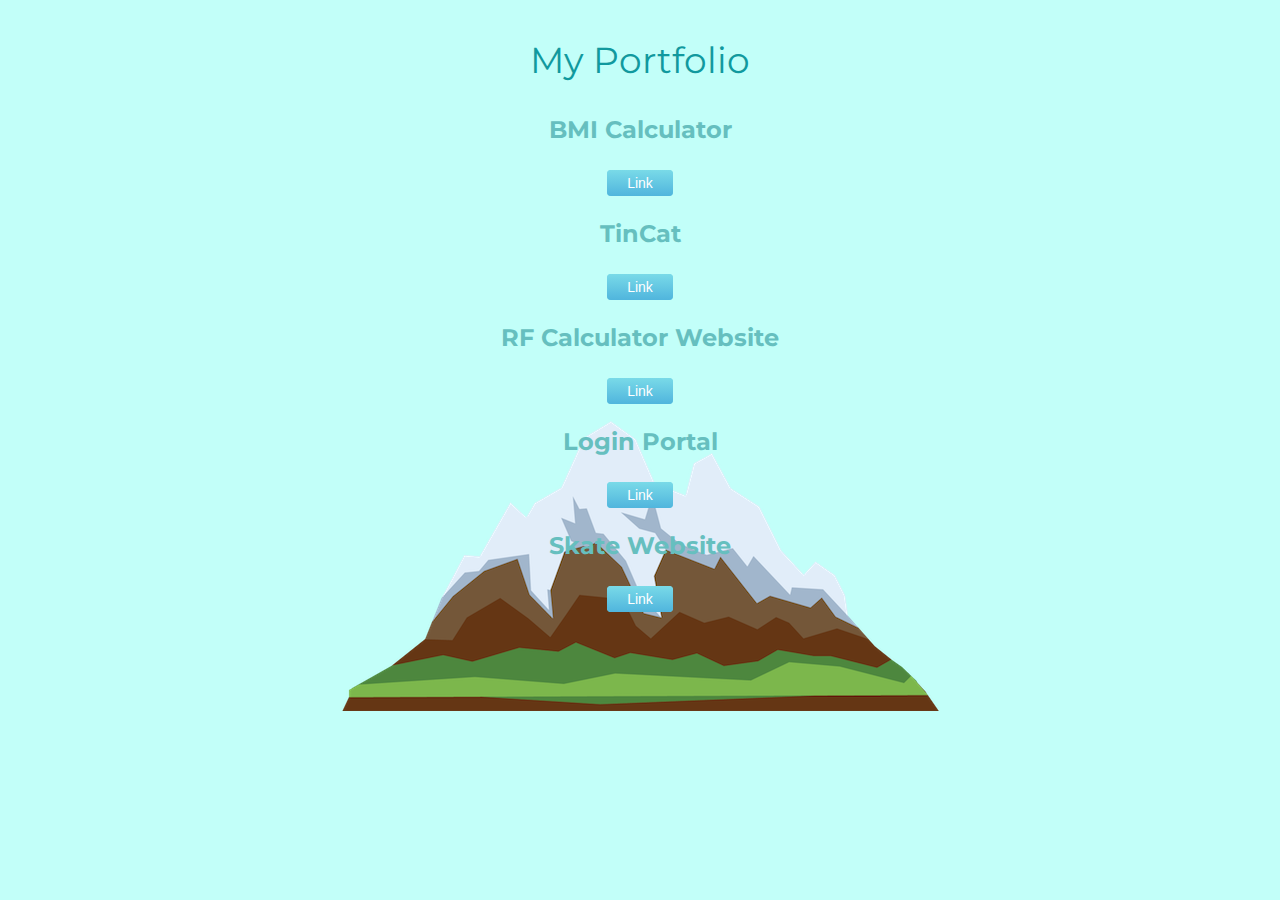
==== Resume Page/resumeLinks.html @ d5bc1ec5 "Add files via upload" ====
<!DOCTYPE html>
<html lang="en">
<head>
    <meta charset="UTF-8">
    <meta http-equiv="X-UA-Compatible" content="IE=edge">
    <meta name="viewport" content="width=device-width, initial-scale=1.0">
    <link rel="icon" href="letter-a.ico" type="image/x-icon"/>
    <link rel="preconnect" href="https://fonts.googleapis.com">
    <link rel="preconnect" href="https://fonts.gstatic.com" crossorigin>
    <link href="https://fonts.googleapis.com/css2?family=Merriweather&family=Montserrat&family=Sacramento&display=swap" rel="stylesheet">
    <link rel="stylesheet" href="style.css">
    <title>Adwait Sumbh</title>
</head>
<body>
    <!-- <img class="top-cld" src="Images/cloud.png" alt="cloud-img">
    <img class="btm-cld" src="Images/cloud.png" alt="cloud-img">
        <img src="Images/mountain.png" alt="cloud-img"> -->
    <div class="skills">
        <h2>My Portfolio</h2>
        <div class="skill-row">
          <h3>BMI Calculator</h3>
          <a class="btn" href="https://toad153.github.io/BMI-Calculator/">Link</a>
        </div>
        <div class="skill-row">
          <h3>TinCat</h3>
          <a class="btn" href="https://toad153.github.io/TinCat/">Link</a>
        </div>
        <div class="skill-row">
          <h3>RF Calculator Website</h3>
          <a class="btn" href="https://toad153.github.io/RF-Calculator/">Link</a>
        </div>
        <div class="skill-row">
          <h3>Login Portal</h3>
          <a class="btn" href="https://toad153.github.io/Login-Portal/">Link</a>
        </div>
        <div class="skill-row">
            <h3>Skate Website</h3>
            <a class="btn" href="https://toad153.github.io/Skate-Website/">Link</a>
          </div>
      </div>
</body>
</html>
---- Resume Page/style.css ----
body {
    margin: 0;
    text-align: center;
    font-family: 'Merriweather', serif;
    background-color: #C2FFF9;
    background-image: url("Images/mountain.png");
    background-position: bottom;
    background-repeat: no-repeat;
}

.skills {
    text-align: center;
    margin: 3% 5% 0% 5%;
    padding-bottom: 8%;
}

h2{
    font-family: 'Montserrat', sans-serif;
    font-size: 2.25rem;
    color: #11999E;
    font-weight: normal;
}

h3{
    font-family: 'Montserrat', sans-serif;
    color: #66BFBF;
    font-size: 1.5rem;
    line-height: 1.5;
}

.btn {
    background: #79DAE8;
    background-image: -webkit-linear-gradient(top, #79DAE8, #50b5dd);
    background-image: -moz-linear-gradient(top, #79DAE8, #50b5dd);
    background-image: -ms-linear-gradient(top, #79DAE8, #50b5dd);
    background-image: -o-linear-gradient(top, #79DAE8, #50b5dd);
    background-image: linear-gradient(to bottom, #79DAE8, #50b5dd);
    -webkit-border-radius: 4;
    -moz-border-radius: 4;
    border-radius: 4px;
    font-family: Arial;
    color: #ffffff;
    font-size: 14px;
    padding: 5px 20px 5px 20px;
    text-decoration: none;
  }


/* a, a:hover, a:focus, a:active {
    text-decoration: none;
    color: inherit;
}    */
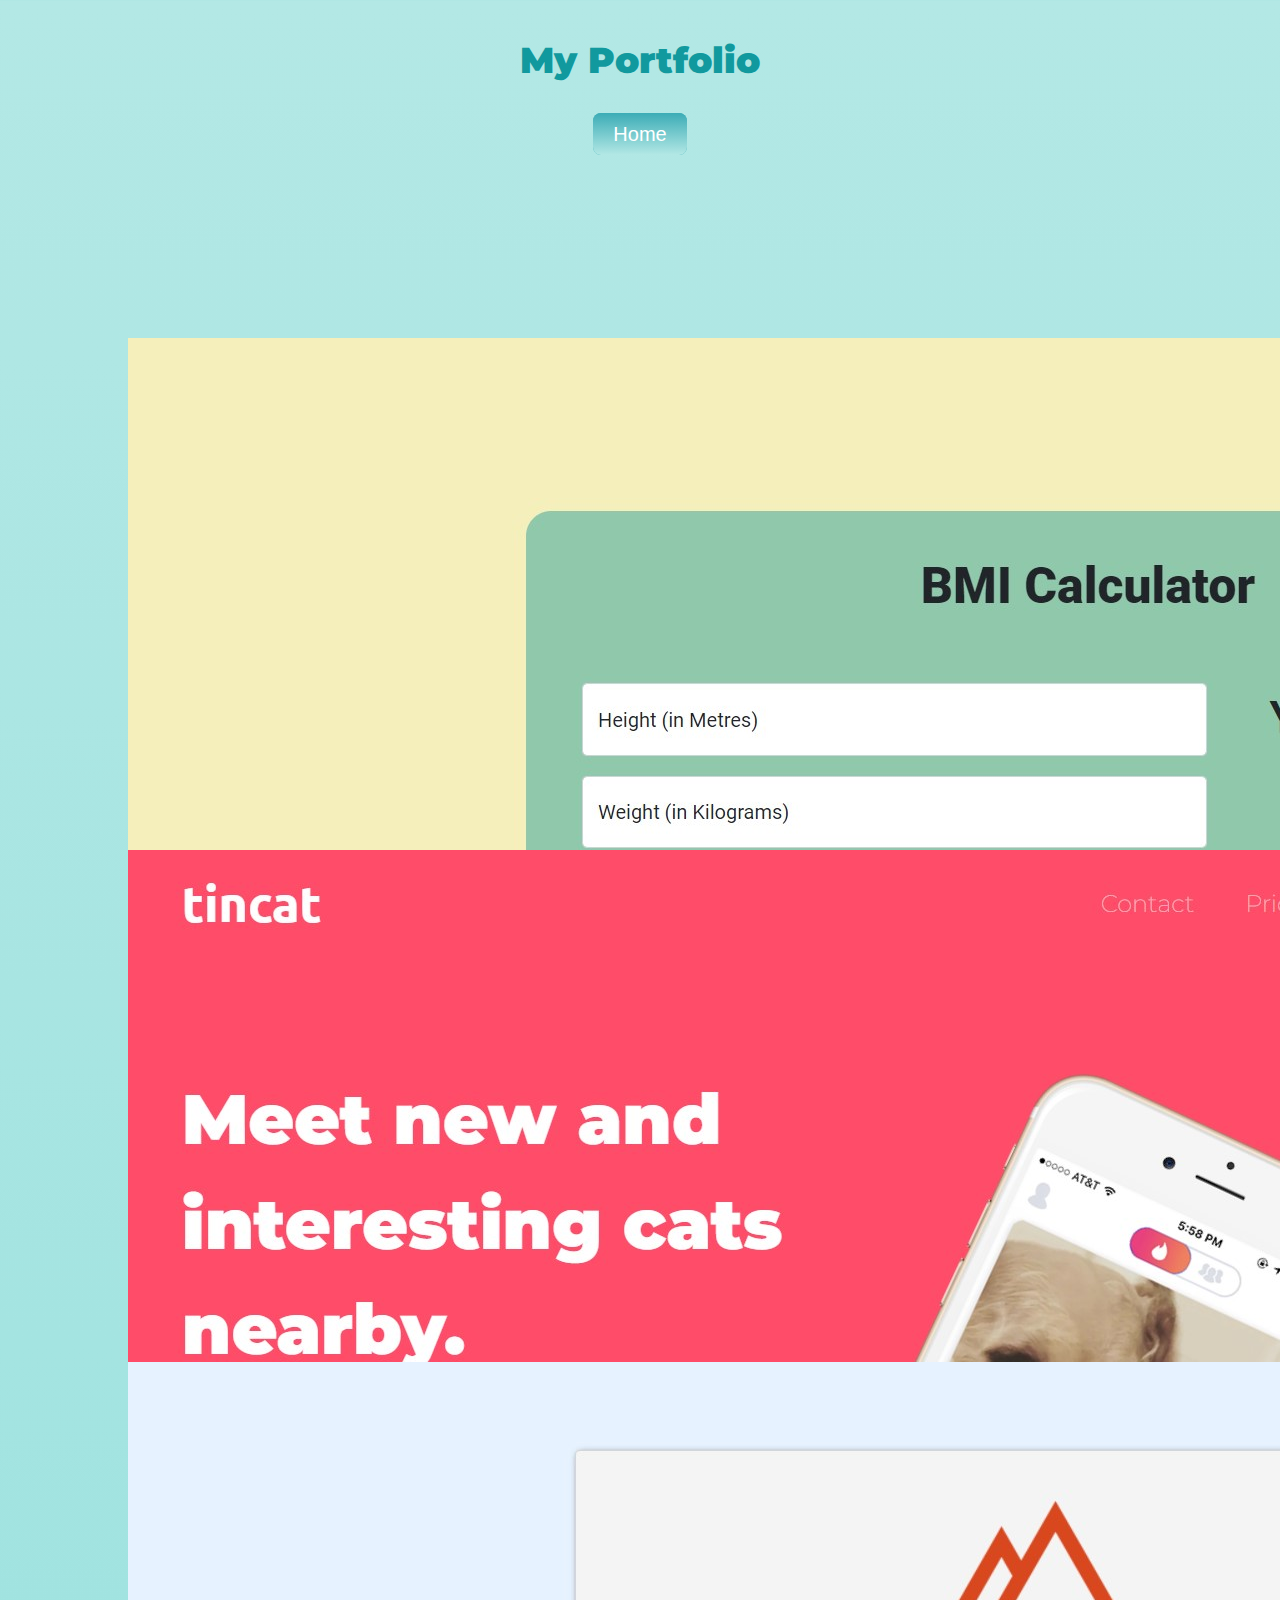
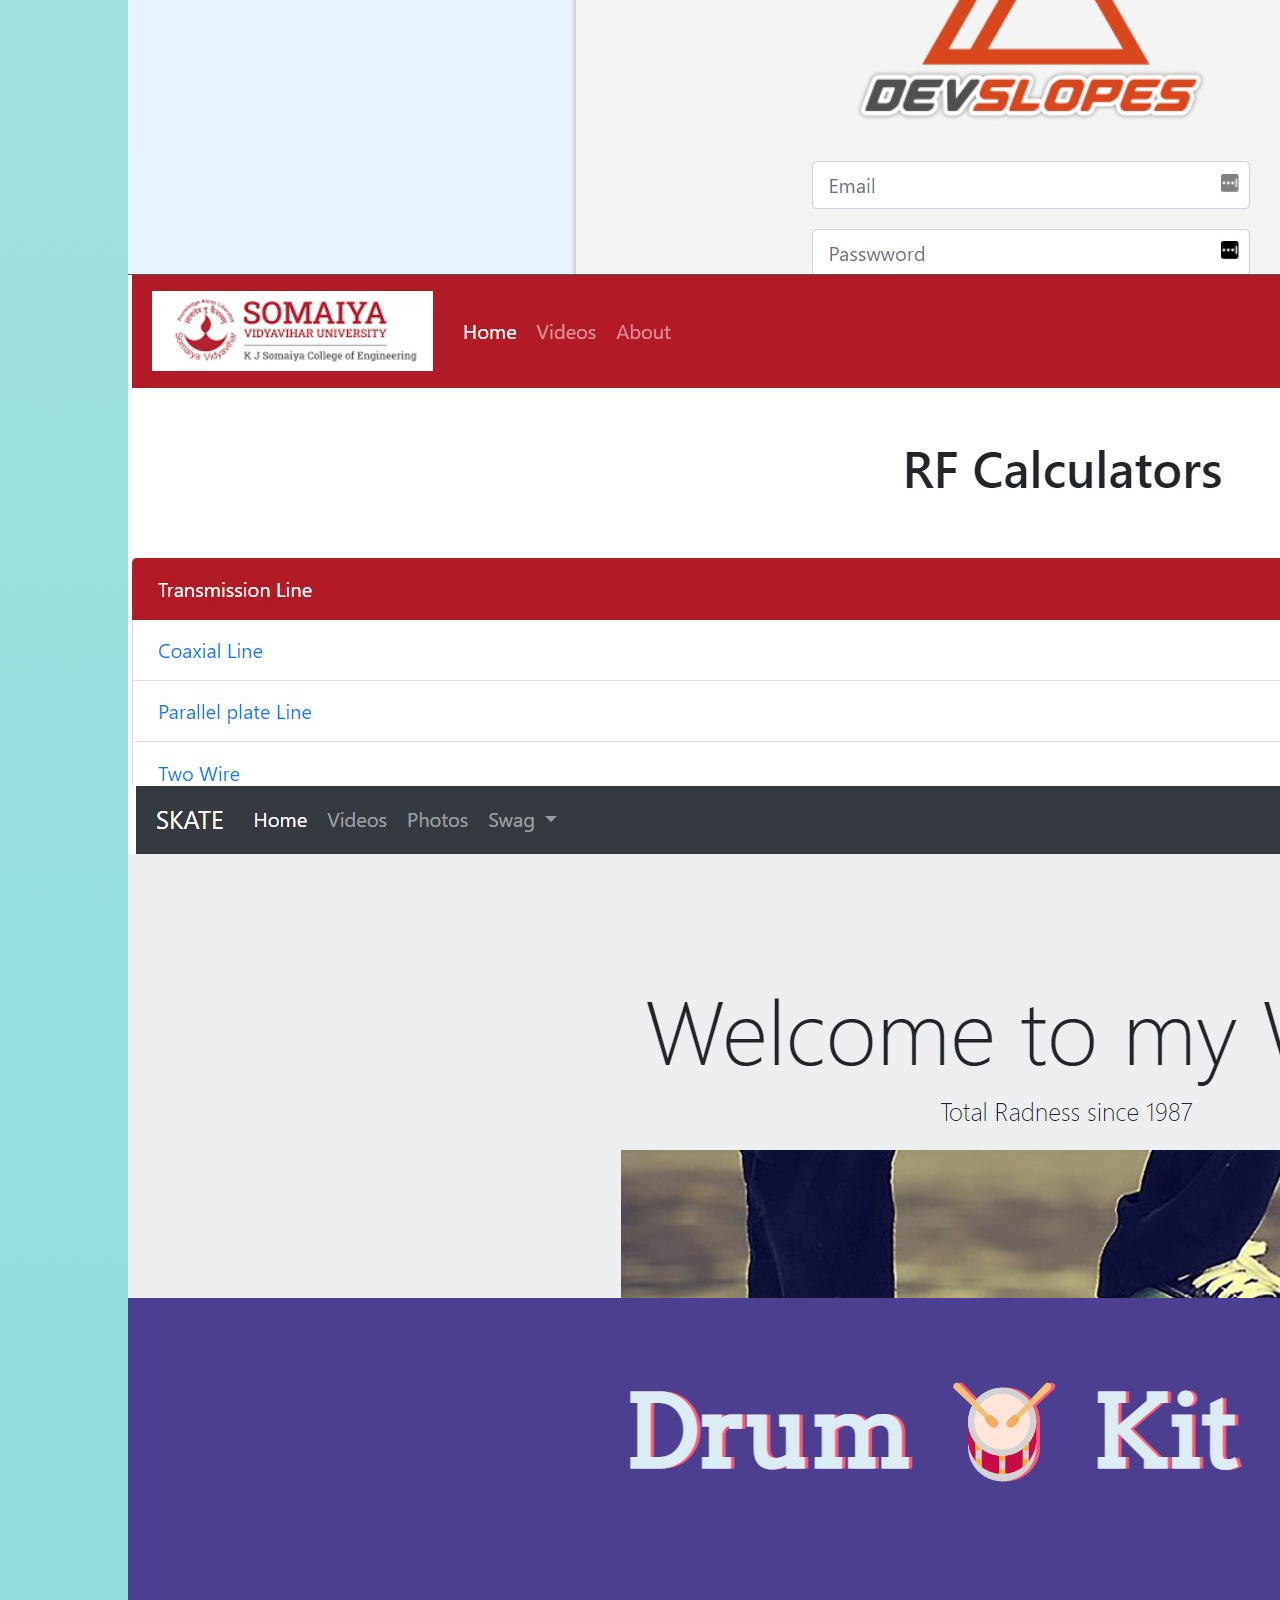
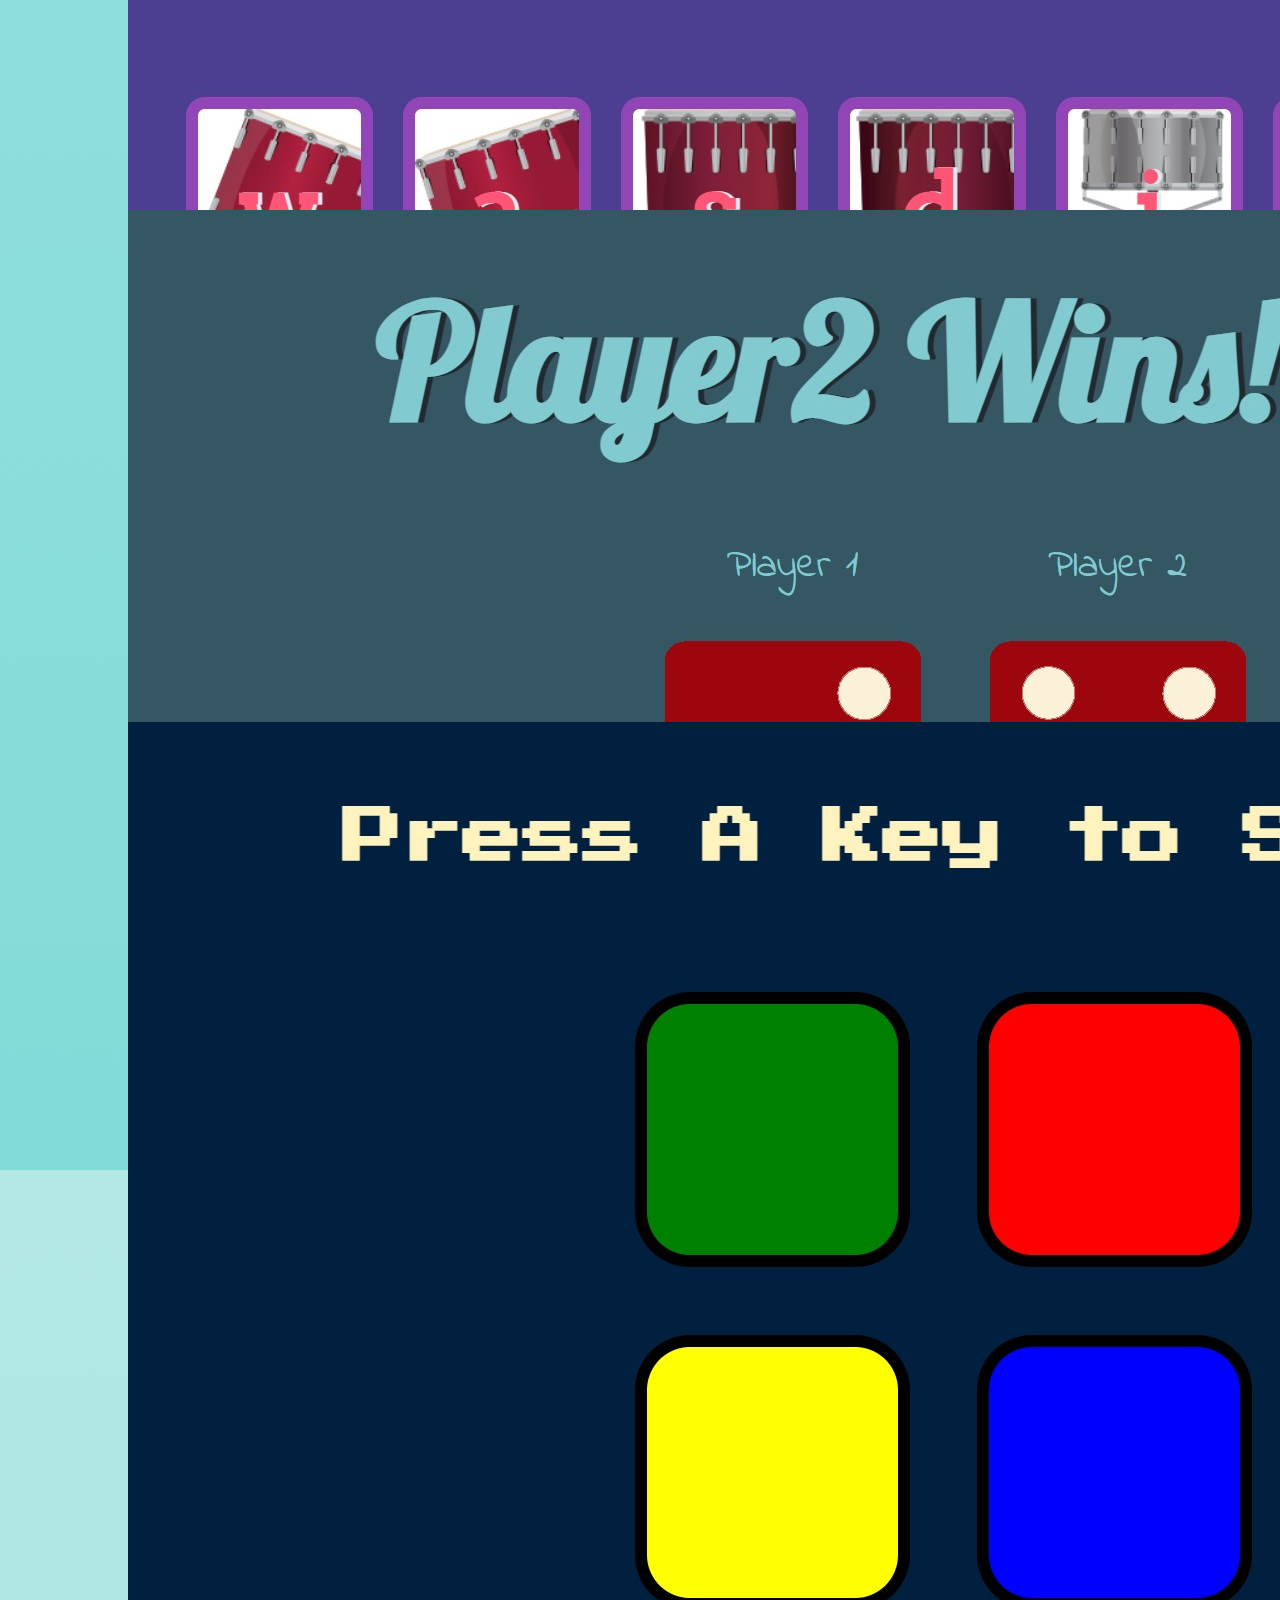
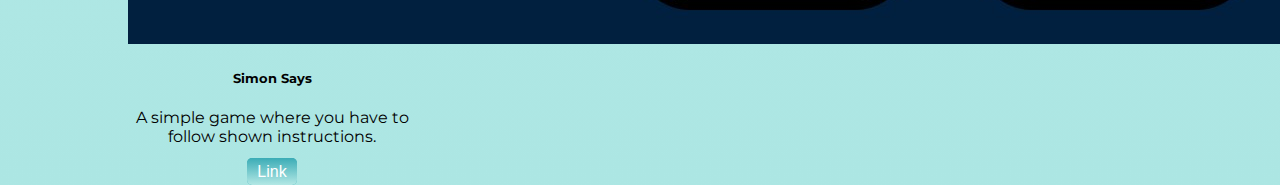
==== commit 992af18e: "Add files via upload" ====
--- a/Resume Page/resumeLinks.html
+++ b/Resume Page/resumeLinks.html
@@ -1,42 +1,119 @@
 <!DOCTYPE html>
 <html lang="en">
+
 <head>
-    <meta charset="UTF-8">
-    <meta http-equiv="X-UA-Compatible" content="IE=edge">
-    <meta name="viewport" content="width=device-width, initial-scale=1.0">
-    <link rel="icon" href="letter-a.ico" type="image/x-icon"/>
-    <link rel="preconnect" href="https://fonts.googleapis.com">
-    <link rel="preconnect" href="https://fonts.gstatic.com" crossorigin>
-    <link href="https://fonts.googleapis.com/css2?family=Merriweather&family=Montserrat&family=Sacramento&display=swap" rel="stylesheet">
-    <link rel="stylesheet" href="style.css">
-    <title>Adwait Sumbh</title>
+  <meta charset="UTF-8">
+  <meta http-equiv="X-UA-Compatible" content="IE=edge">
+  <meta name="viewport" content="width=device-width, initial-scale=1.0">
+  <link rel="icon" href="letter-a.ico" type="image/x-icon" />
+  <link rel="preconnect" href="https://fonts.googleapis.com">
+  <link rel="preconnect" href="https://fonts.gstatic.com" crossorigin>
+  <link href="https://fonts.googleapis.com/css2?family=Merriweather&family=Montserrat&family=Sacramento&display=swap"
+    rel="stylesheet">
+  <link href="https://cdn.jsdelivr.net/npm/bootstrap@5.1.3/dist/css/bootstrap.min.css" rel="stylesheet"
+    integrity="sha384-1BmE4kWBq78iYhFldvKuhfTAU6auU8tT94WrHftjDbrCEXSU1oBoqyl2QvZ6jIW3" crossorigin="anonymous">
+
+  <link rel="stylesheet" href="style.css">
+  <title>Adwait Sumbh</title>
 </head>
+
 <body>
-    <!-- <img class="top-cld" src="Images/cloud.png" alt="cloud-img">
+  <!-- <img class="top-cld" src="Images/cloud.png" alt="cloud-img">
     <img class="btm-cld" src="Images/cloud.png" alt="cloud-img">
         <img src="Images/mountain.png" alt="cloud-img"> -->
-    <div class="skills">
-        <h2>My Portfolio</h2>
-        <div class="skill-row">
-          <h3>BMI Calculator</h3>
-          <a class="btn" href="https://toad153.github.io/BMI-Calculator/">Link</a>
+  <h2 class="skills">My Portfolio</h2>
+  <div class="contact">
+    <a  href="https://toad153.github.io/Resume/" class="btnHome btn-lg" href="Resume Page/resumeLinks.html">Home</a>
+  </div>
+  <div class="row row-cols-1 row-cols-md-4 mb-4 text-center">
+    <div class="col">
+      <div class="card" style="width: 18rem; height: 20rem;">
+        <img src="Images/bmi.jpg" class="card-img-top" alt="...">
+        <div class="card-body">
+          <h5 class="card-title">BMI Calculator</h5>
+          <p class="card-text"> A Simple BMI-Calculator made using HTML, CSS and Javascript.</p>
+          <a href="https://toad153.github.io/BMI-Calculator/" class="btn btn-light">Link</a>
         </div>
-        <div class="skill-row">
-          <h3>TinCat</h3>
-          <a class="btn" href="https://toad153.github.io/TinCat/">Link</a>
+      </div>
+    </div>
+    <div class="col">
+      <div class="card" style="width: 18rem; height: 20rem;">
+        <img src="Images/tincat.jpg" class="card-img-top" alt="...">
+        <div class="card-body">
+          <h5 class="card-title">TinCat</h5>
+          <p class="card-text">A simple Startup Landing Page for TinCat.</p>
+          <a href="https://toad153.github.io/TinCat/" class="btn btn-light">Link</a>
         </div>
-        <div class="skill-row">
-          <h3>RF Calculator Website</h3>
-          <a class="btn" href="https://toad153.github.io/RF-Calculator/">Link</a>
+      </div>
+    </div>
+    <div class="col">
+      <div class="card" style="width: 18rem; height: 20rem;">
+        <img src="Images/login.jpg" class="card-img-top" alt="...">
+        <div class="card-body">
+          <h5 class="card-title">Login Portal</h5>
+          <p class="card-text">A simple Login Portal for Startup.</p>
+          <a href="https://toad153.github.io/Login-Portal/" class="btn btn-light login-btn">Link</a>
         </div>
-        <div class="skill-row">
-          <h3>Login Portal</h3>
-          <a class="btn" href="https://toad153.github.io/Login-Portal/">Link</a>
+      </div>
+    </div>
+    <div class="col">
+      <div class="card" style="width: 18rem; height: 20rem;">
+        <img src="Images/Rf.jpg" class="card-img-top" alt="...">
+        <div class="card-body">
+          <h5 class="card-title">RF Calculator Website</h5>
+          <p class="card-text">A Radio Frequency Calculator Website which was made in group as a college project.</p>
+          <a href="https://toad153.github.io/RF-Calculator/" class="btn btn-light">Link</a>
         </div>
-        <div class="skill-row">
-            <h3>Skate Website</h3>
-            <a class="btn" href="https://toad153.github.io/Skate-Website/">Link</a>
-          </div>
       </div>
+    </div>
+  </div>
+
+  <div class="row row-cols-1 row-cols-md-4 mb-4 text-center">
+    <div class="col">
+      <div class="card" style="width: 18rem; height: 20rem;">
+        <img src="Images/skate.jpg" class="card-img-top" alt="...">
+        <div class="card-body">
+          <h5 class="card-title">Skate Website</h5>
+          <p class="card-text"> One of my first website that I made using HTML, CSS and Bootstrap</p>
+          <a href="https://toad153.github.io/Skate-Website/" class="btn btn-light">Link</a>
+        </div>
+      </div>
+    </div>
+    <div class="col">
+      <div class="card" style="width: 18rem; height: 20rem;">
+        <img src="Images/drums.jpg" class="card-img-top" alt="...">
+        <div class="card-body">
+          <h5 class="card-title">Drum Kit</h5>
+          <p class="card-text">A Drum kit website to have fun with Drums.</p>
+          <a href="https://toad153.github.io/Drum-Kit/" class="btn btn-light">Link</a>
+        </div>
+      </div>
+    </div>
+    <div class="col">
+      <div class="card" style="width: 18rem; height: 20rem;">
+        <img src="Images/dicee.jpg" class="card-img-top" alt="...">
+        <div class="card-body">
+          <h5 class="card-title">Dicee Game</h5>
+          <p class="card-text">A 1v1 dice game where the highest number wins!</p>
+          <a href="https://toad153.github.io/Dicee-Game/" class="btn btn-light">Link</a>
+        </div>
+      </div>
+    </div>
+    <div class="col">
+      <div class="card" style="width: 18rem; height: 20rem;">
+        <img src="Images/simon.jpg" class="card-img-top" alt="...">
+        <div class="card-body">
+          <h5 class="card-title">Simon Says</h5>
+          <p class="card-text">A simple game where you have to follow shown instructions.</p>
+          <a href="https://toad153.github.io/Simon-Says/" class="btn btn-light">Link</a>
+        </div>
+      </div>
+    </div>
+  </div>
+
+
+
+
 </body>
+
 </html>--- a/Resume Page/style.css
+++ b/Resume Page/style.css
@@ -1,27 +1,31 @@
 body {
     margin: 0;
     text-align: center;
-    font-family: 'Merriweather', serif;
-    background-color: #C2FFF9;
-    background-image: url("Images/mountain.png");
+    font-family: 'Montserrat', sans-serif;
+    background: rgb(130, 219, 216);
+    background: linear-gradient(0deg, rgba(130, 219, 216, 1) 0%, rgba(179, 232, 229, 1) 100%);
+    /* background-image: url("Images/mountain.png");
     background-position: bottom;
-    background-repeat: no-repeat;
+    background-repeat: no-repeat; */
+    margin-bottom: 10%;
 }
 
 .skills {
     text-align: center;
     margin: 3% 5% 0% 5%;
-    padding-bottom: 8%;
+    padding-bottom: 2%;
+    font-weight: 900;
 }
 
-h2{
+h2 {
     font-family: 'Montserrat', sans-serif;
     font-size: 2.25rem;
     color: #11999E;
     font-weight: normal;
 }
 
-h3{
+h3,
+h4 {
     font-family: 'Montserrat', sans-serif;
     color: #66BFBF;
     font-size: 1.5rem;
@@ -29,21 +33,68 @@
 }
 
 .btn {
-    background: #79DAE8;
-    background-image: -webkit-linear-gradient(top, #79DAE8, #50b5dd);
-    background-image: -moz-linear-gradient(top, #79DAE8, #50b5dd);
-    background-image: -ms-linear-gradient(top, #79DAE8, #50b5dd);
-    background-image: -o-linear-gradient(top, #79DAE8, #50b5dd);
-    background-image: linear-gradient(to bottom, #79DAE8, #50b5dd);
-    -webkit-border-radius: 4;
-    -moz-border-radius: 4;
-    border-radius: 4px;
+    background: #3BACB6;
+    background-image: -webkit-linear-gradient(top, #3BACB6, #B3E8E5);
+    background-image: -moz-linear-gradient(top, #3BACB6, #B3E8E5);
+    background-image: -ms-linear-gradient(top, #3BACB6, #B3E8E5);
+    background-image: -o-linear-gradient(top, #3BACB6, #B3E8E5);
+    background-image: linear-gradient(to bottom, #3BACB6, #B3E8E5);
+    -webkit-border-radius: 5;
+    -moz-border-radius: 5;
+    border-radius: 5px;
     font-family: Arial;
     color: #ffffff;
-    font-size: 14px;
-    padding: 5px 20px 5px 20px;
+    font-size: 16px;
+    padding: 5px 10px 5px 10px;
     text-decoration: none;
-  }
+}
+
+.btn:hover {
+    background: #2F8F9D;
+    text-decoration: none;
+}
+
+.login-btn {
+    margin-top: 5.5%;
+}
+
+.card {
+    margin: 15% 10% 0% 10%;
+}
+
+.contact {
+    margin-bottom: 15px;
+    margin-top: 15px;
+}
+
+
+.btnHome {
+    background: #3BACB6;
+    background-image: -webkit-linear-gradient(top, #3BACB6, #B3E8E5);
+    background-image: -moz-linear-gradient(top, #3BACB6, #B3E8E5);
+    background-image: -ms-linear-gradient(top, #3BACB6, #B3E8E5);
+    background-image: -o-linear-gradient(top, #3BACB6, #B3E8E5);
+    background-image: linear-gradient(to bottom, #3BACB6, #B3E8E5);
+    -webkit-border-radius: 8;
+    -moz-border-radius: 8;
+    border-radius: 8px;
+    font-family: Arial;
+    color: #ffffff;
+    font-size: 20px;
+    padding: 10px 20px 10px 20px;
+    text-decoration: none;
+}
+
+.btnHome:hover {
+    background: #2F8F9D;
+    background-image: -webkit-linear-gradient(top, #79DAE8, #2F8F9D);
+    background-image: -moz-linear-gradient(top, #79DAE8, #2F8F9D);
+    background-image: -ms-linear-gradient(top, #79DAE8, #2F8F9D);
+    background-image: -o-linear-gradient(top, #79DAE8, #2F8F9D);
+    background-image: linear-gradient(to bottom, #79DAE8, #2F8F9D);
+    text-decoration: none;
+}
+
 
 
 /* a, a:hover, a:focus, a:active {
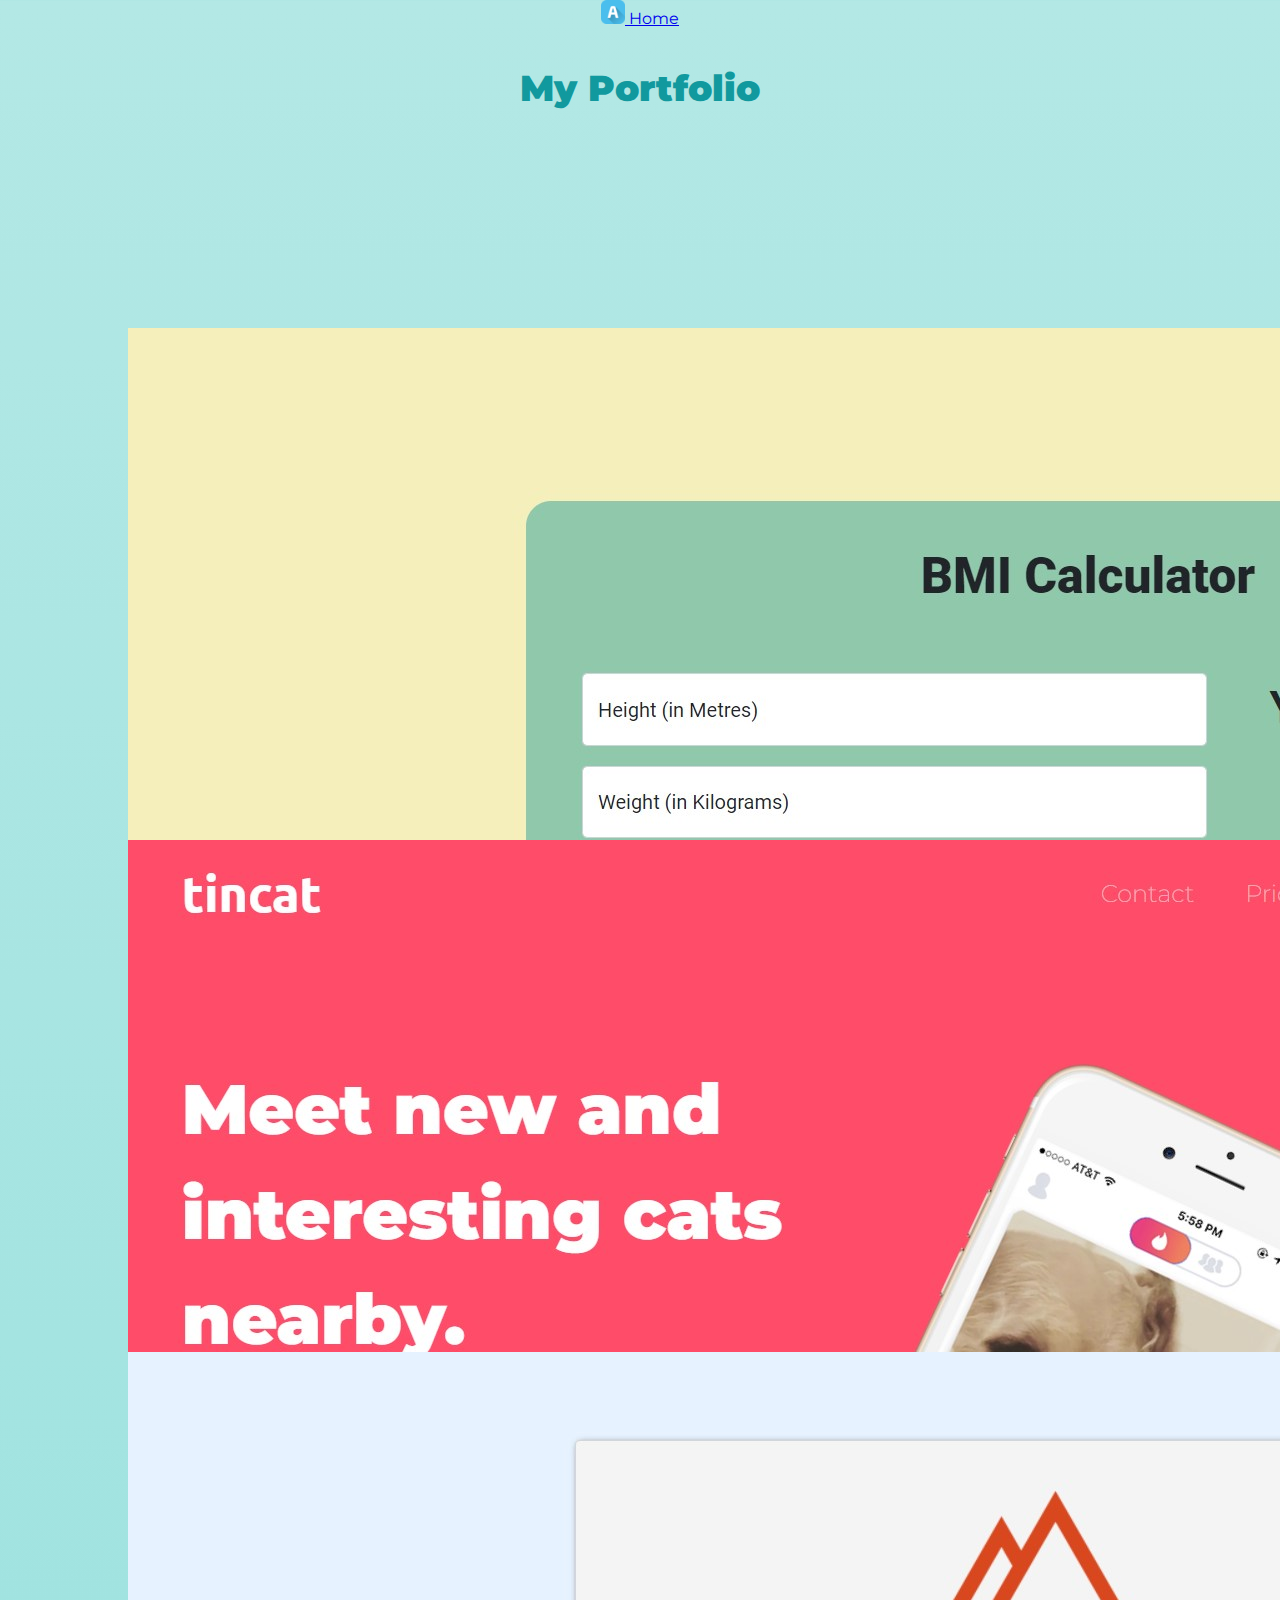
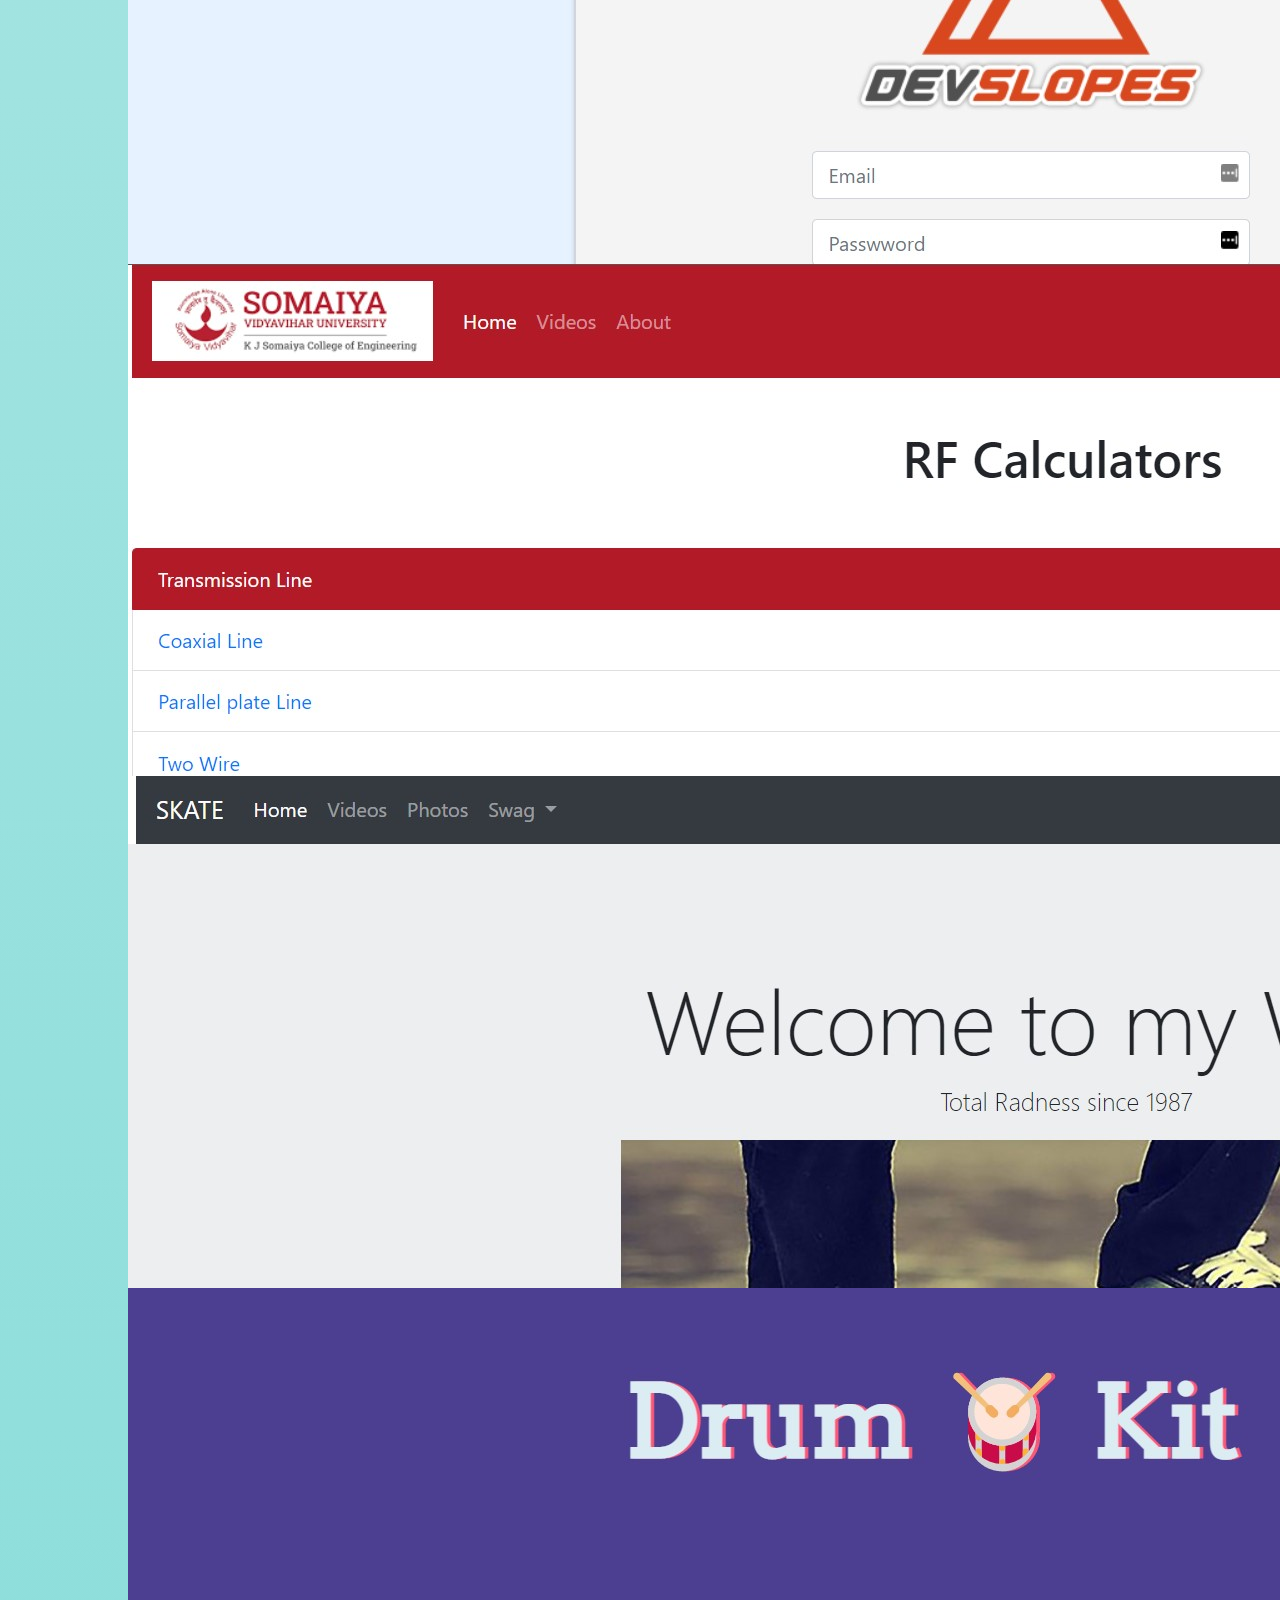
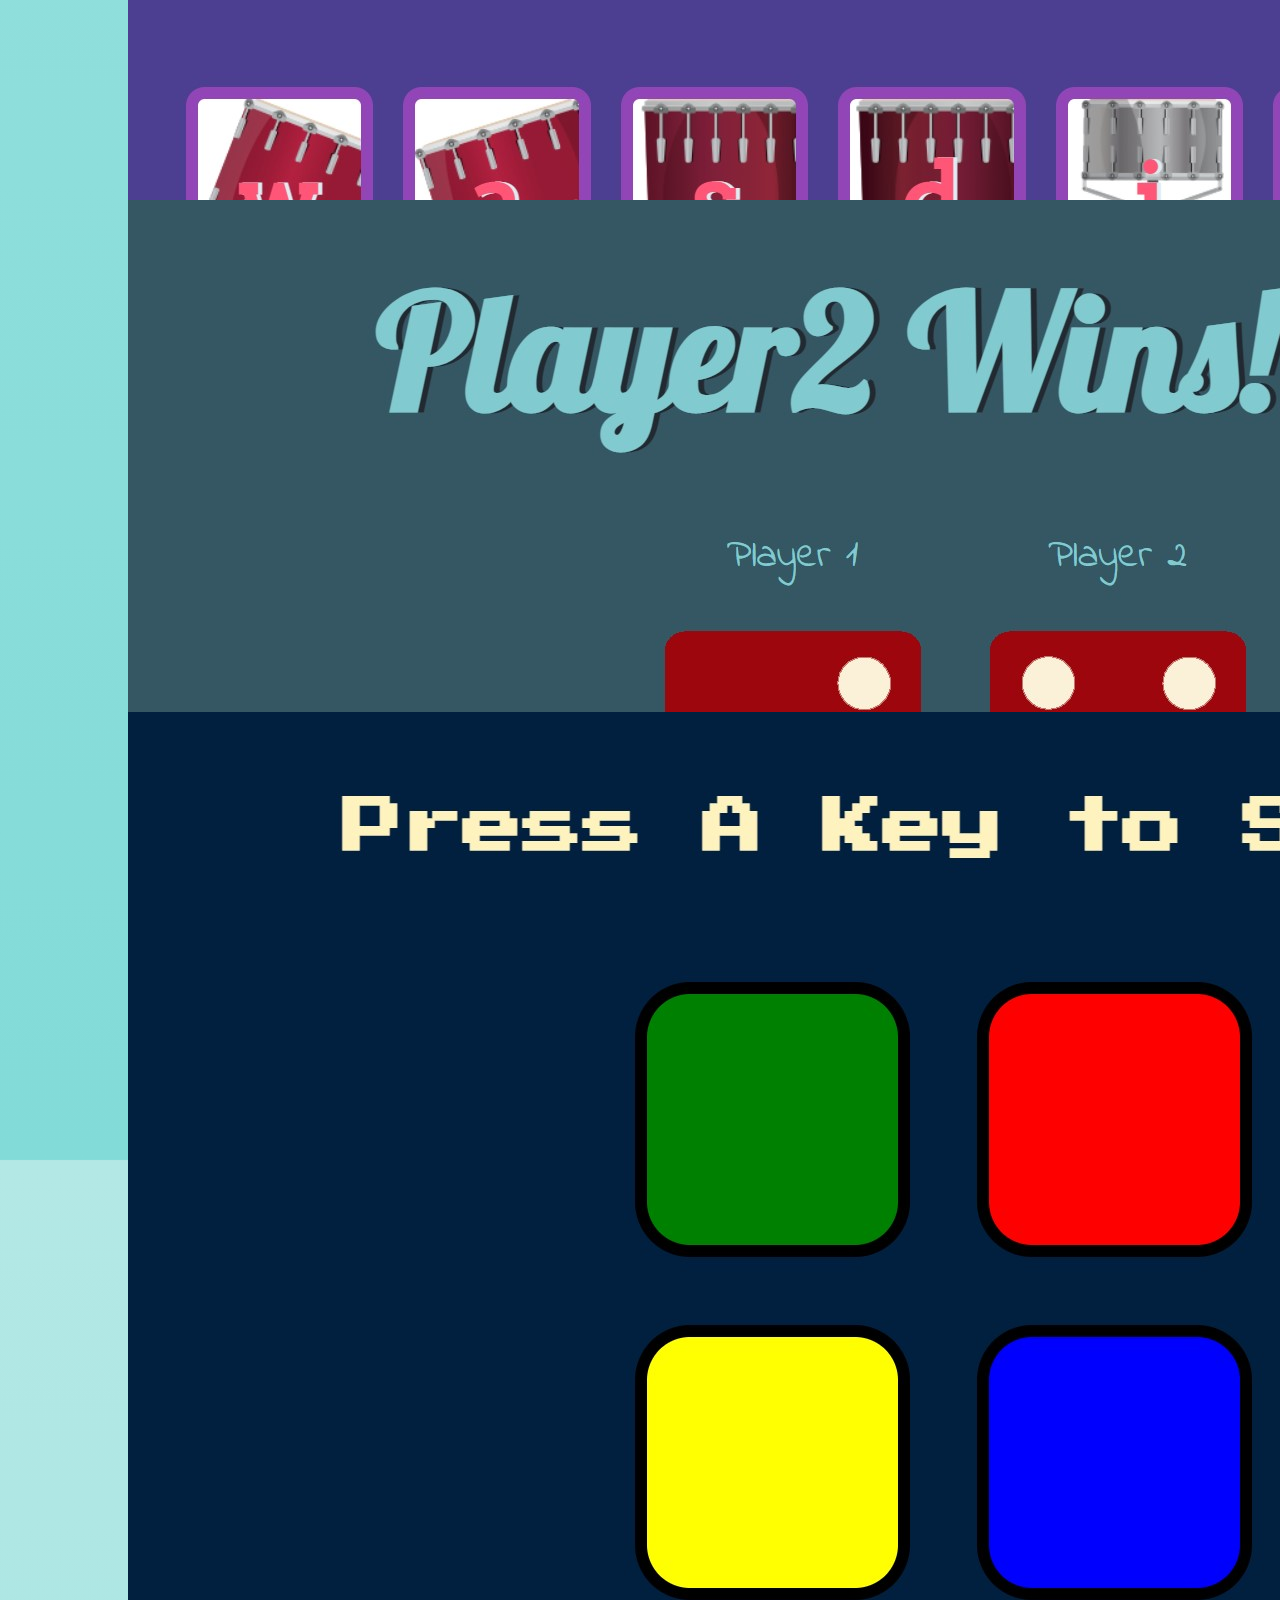
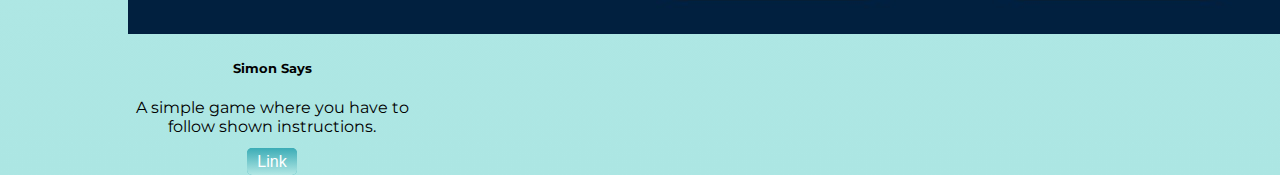
==== commit 0da83d07: "Add files via upload" ====
--- a/Resume Page/resumeLinks.html
+++ b/Resume Page/resumeLinks.html
@@ -21,10 +21,15 @@
   <!-- <img class="top-cld" src="Images/cloud.png" alt="cloud-img">
     <img class="btm-cld" src="Images/cloud.png" alt="cloud-img">
         <img src="Images/mountain.png" alt="cloud-img"> -->
+  <nav class="navbar navbar-light bg-light nav">
+    <div class="container-fluid">
+      <a class="navbar-brand" href="https://toad153.github.io/Resume/">
+        <img src="letter-a.ico" alt="" width="24" height="24"
+          class="d-inline-block align-text-center">    Home
+      </a>
+    </div>
+  </nav>
   <h2 class="skills">My Portfolio</h2>
-  <div class="contact">
-    <a  href="https://toad153.github.io/Resume/" class="btnHome btn-lg" href="Resume Page/resumeLinks.html">Home</a>
-  </div>
   <div class="row row-cols-1 row-cols-md-4 mb-4 text-center">
     <div class="col">
       <div class="card" style="width: 18rem; height: 20rem;">
--- a/Resume Page/style.css
+++ b/Resume Page/style.css
@@ -8,6 +8,10 @@
     background-position: bottom;
     background-repeat: no-repeat; */
     margin-bottom: 10%;
+}
+
+.nav{
+    color: #2F8F9D;
 }
 
 .skills {
